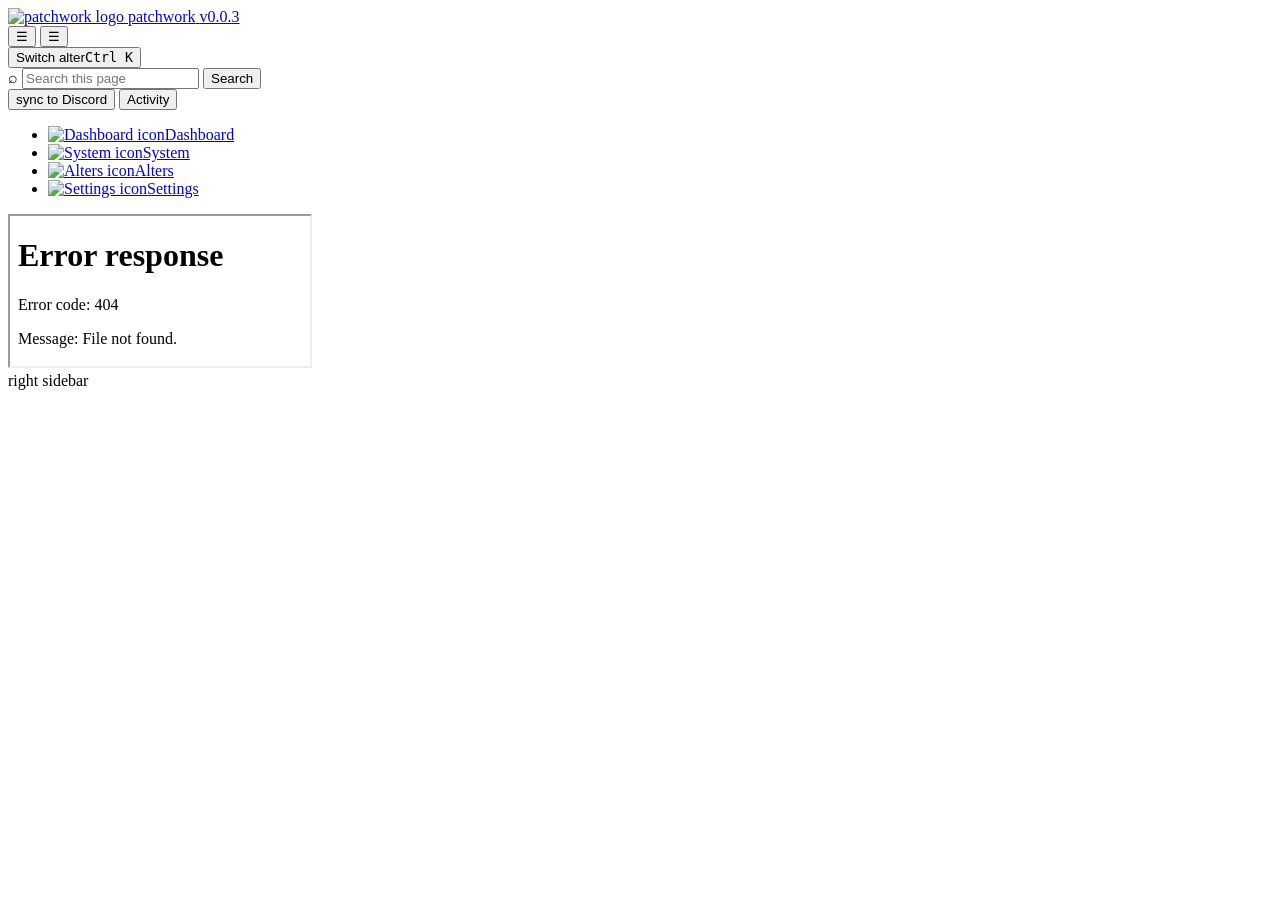
==== index.html @ f66c148a "im so done" ====
<!DOCTYPE html>
<html lang="en">

<head>
    <meta charset="UTF-8">
    <meta name="viewport" content="width=device-width, initial-scale=1.0">
    <title>patchwork v0.0.3</title>
    <link rel="icon" type="image/png" href="assets/favicon.png">
    <link rel="stylesheet" href="styles.css">
    <script src="scripts.js" defer></script>
    <script>
        window.va = window.va || function () {
            window.vaq = window.vaq || [];
            window.vaq.push(arguments);
        };
    </script>
    <script defer src="/_vercel/insights/script.js"></script>
</head>

<body>
    <main>
        <header id="main-head" class="main-box">
            <a class="header-content" href="pages/dashboard.html" target="content-frame"
                aria-label="patchwork dashboard">
                <span id="header-logo" class="icon-small"><img src="assets/icon.png" alt="patchwork logo"></span>
                <span class="brand-name">patchwork</span>
                <span class="brand-version">v0.0.3</span>
            </a>
            <div class="mobile-controls">
                <button class="sidebar-toggle left-toggle" type="button" aria-label="Open left sidebar"
                    aria-expanded="false" aria-controls="sidebar-left">
                    ☰
                </button>
                <button class="sidebar-toggle right-toggle" type="button" aria-label="Open right sidebar"
                    aria-expanded="false" aria-controls="sidebar-right">
                    ☰
                </button>
            </div>
        </header>
        <nav id="navigation" class="main-box" aria-label="Global tools">
            <div class="toolbar-row">
                <button id="switcher-button" class="toolbar-button switcher-button" type="button" aria-haspopup="dialog"
                    aria-controls="switcher-dialog">
                    <span>Switch alter</span><kbd>Ctrl K</kbd>
                </button>
                <search id="page-search" class="search-form">
                    <label class="search-field">
                        <span aria-hidden="true">⌕</span>
                        <input id="search-query" type="search" placeholder="Search this page"
                            aria-label="Search this page">
                    </label>
                    <button class="toolbar-button search-submit" type="button">Search</button>
                </search>
                <div class="toolbar-actions">
                    <button id="discord-sync-button" class="toolbar-button" type="button" aria-haspopup="dialog"
                        aria-controls="discord-dialog">sync to Discord</button>
                    <button id="activity-button" class="toolbar-button" type="button" aria-haspopup="dialog"
                        aria-controls="activity-dialog">Activity</button>
                </div>
            </div>
            <p id="toolbar-status" class="toolbar-status" role="status" aria-live="polite"></p>
        </nav>
        <aside id="sidebar-left" class="main-box">
            <ul>
                <li><a class="button-sidebar" href="pages/dashboard.html" target="content-frame"><span
                            class="icon-small"><img src="assets/icon-dashboard.svg"
                                alt="Dashboard icon"></span>Dashboard</a></li>
                <li><a class="button-sidebar" href="pages/system.html" target="content-frame"><span
                            class="icon-small"><img src="assets/icon-system.svg" alt="System icon"></span>System</a>
                </li>
                <li><a class="button-sidebar" href="pages/alters.html" target="content-frame"><span
                            class="icon-small"><img src="assets/icon-alters.svg" alt="Alters icon"></span>Alters</a>
                </li>
                <li><a class="button-sidebar" href="pages/settings.html" target="content-frame"><span
                            class="icon-small"><img src="assets/icon-settings.svg"
                                alt="Settings icon"></span>Settings</a></li>
            </ul>
        </aside>
        <section id="body" class="main-box">
            <iframe name="content-frame" title="Page content" src="pages/dashboard.html"></iframe>
        </section>
        <aside id="sidebar-right" class="main-box">right sidebar</aside>
    </main>

    <dialog id="switcher-dialog" class="toolbar-dialog" aria-labelledby="switcher-title">
        <div class="dialog-heading">
            <h2 id="switcher-title">Switch alter</h2>
            <button class="dialog-close" type="button" aria-label="Close">×</button>
        </div>
        <div class="empty-state">
            <p class="empty-state-title">no alters added yet</p>
            <p class="dialog-hint">a list of alters will show up once they're added.</p>
            <a id="switcher-alters-link" class="toolbar-button primary-action" href="pages/alters.html"
                target="content-frame">Open Alters</a>
        </div>
    </dialog>

    <dialog id="discord-dialog" class="toolbar-dialog" aria-labelledby="discord-title">
        <div class="dialog-heading">
            <h2 id="discord-title">Discord sync</h2>
            <button class="dialog-close" type="button" aria-label="Close">×</button>
        </div>
        <p class="connection-state">Not connected</p>
        <p class="dialog-hint">configure bot connections in settings.</p>
        <p class="integration-label">planned bot connections</p>
        <ul class="integration-list">
            <li>PluralKit</li>
            <li>PluralBuddy</li>
            <li>Ourkitty</li>
            <li>Tupperbox</li>
        </ul>
        <a id="discord-settings-link" class="toolbar-button primary-action settings-action" href="pages/settings.html"
            target="content-frame">Open Settings</a>
    </dialog>

    <dialog id="activity-dialog" class="toolbar-dialog" aria-labelledby="activity-title">
        <div>
            <div class="dialog-heading">
                <h2 id="activity-title">Activity</h2>
                <button class="dialog-close" type="button" aria-label="Close">×</button>
            </div>
            <p class="dialog-hint">recent changes from this tab. undo is available until the tab is closed.</p>
        <div id="activity-list" class="activity-list" role="feed" aria-label="Recent changes" aria-live="polite">
                <p class="empty-activity">no changes yet.</p>
            </div>
        </div>
    </dialog>
</body>

</html>
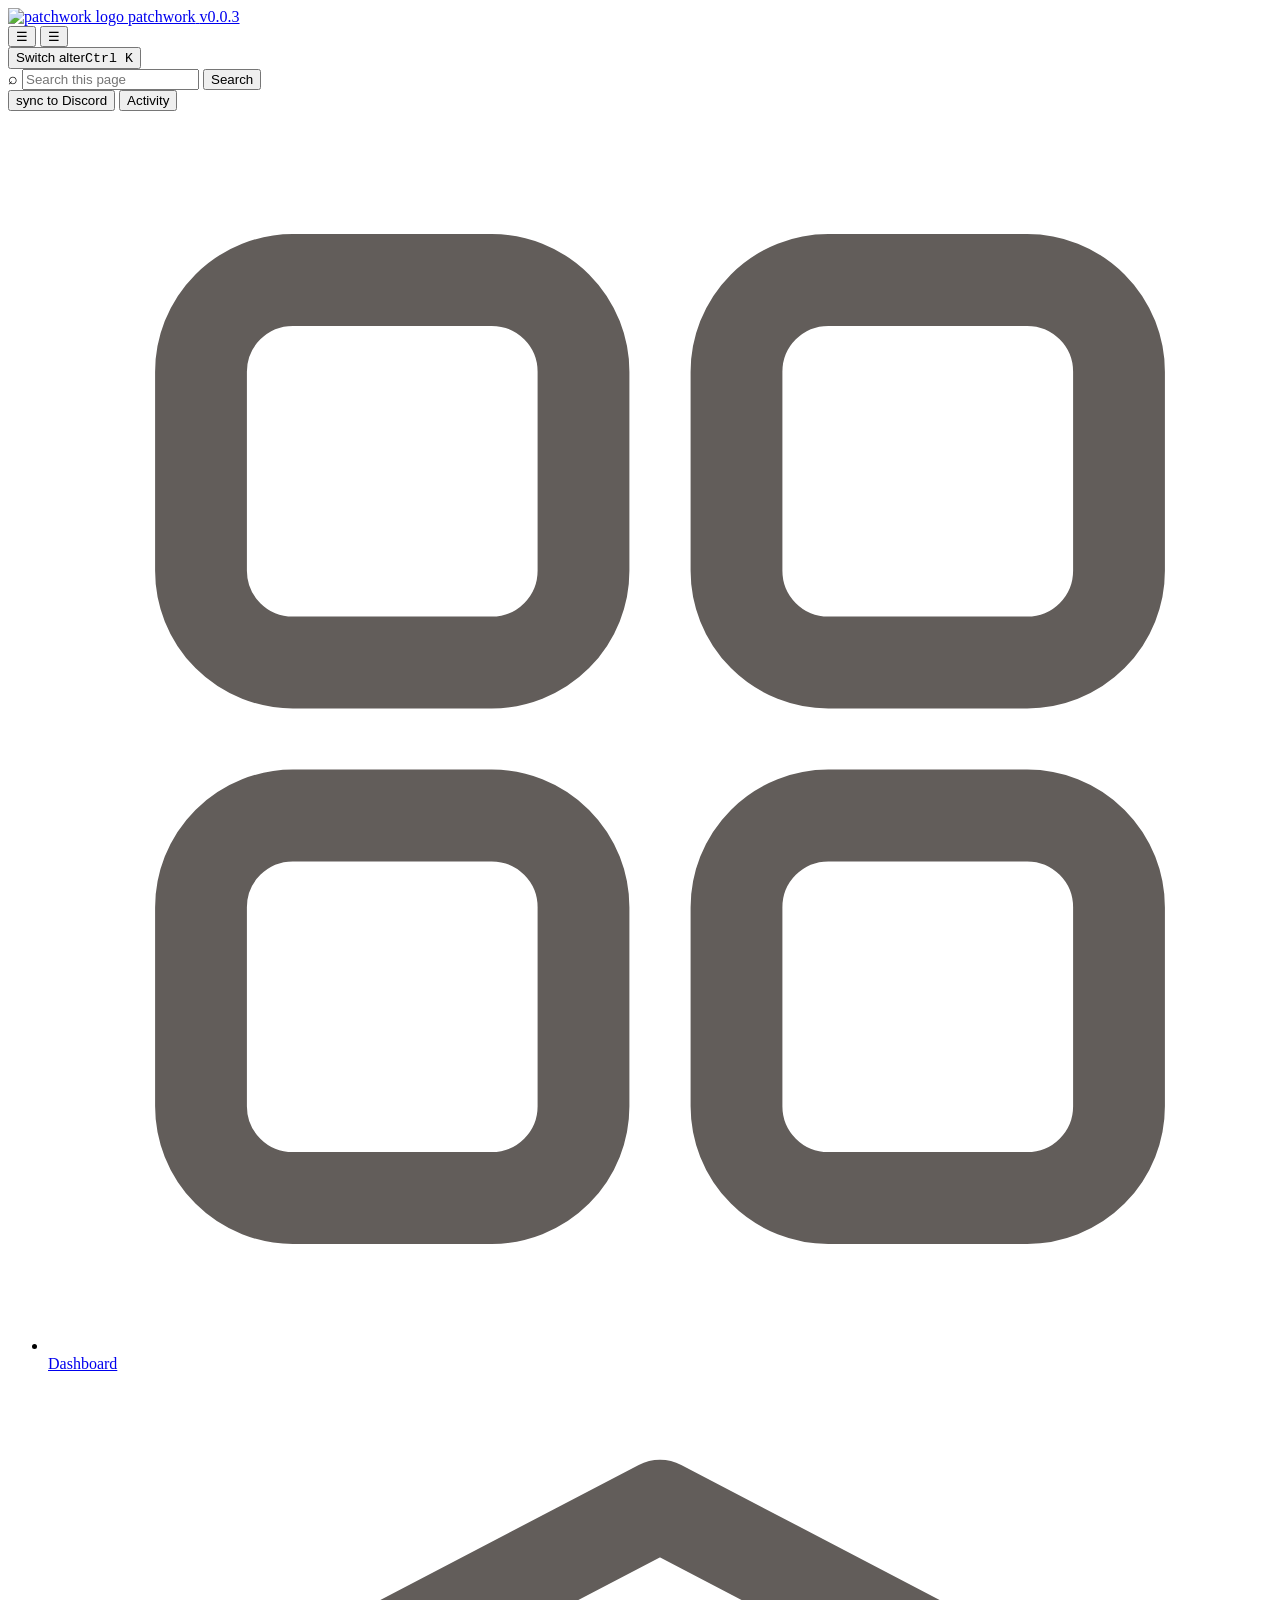
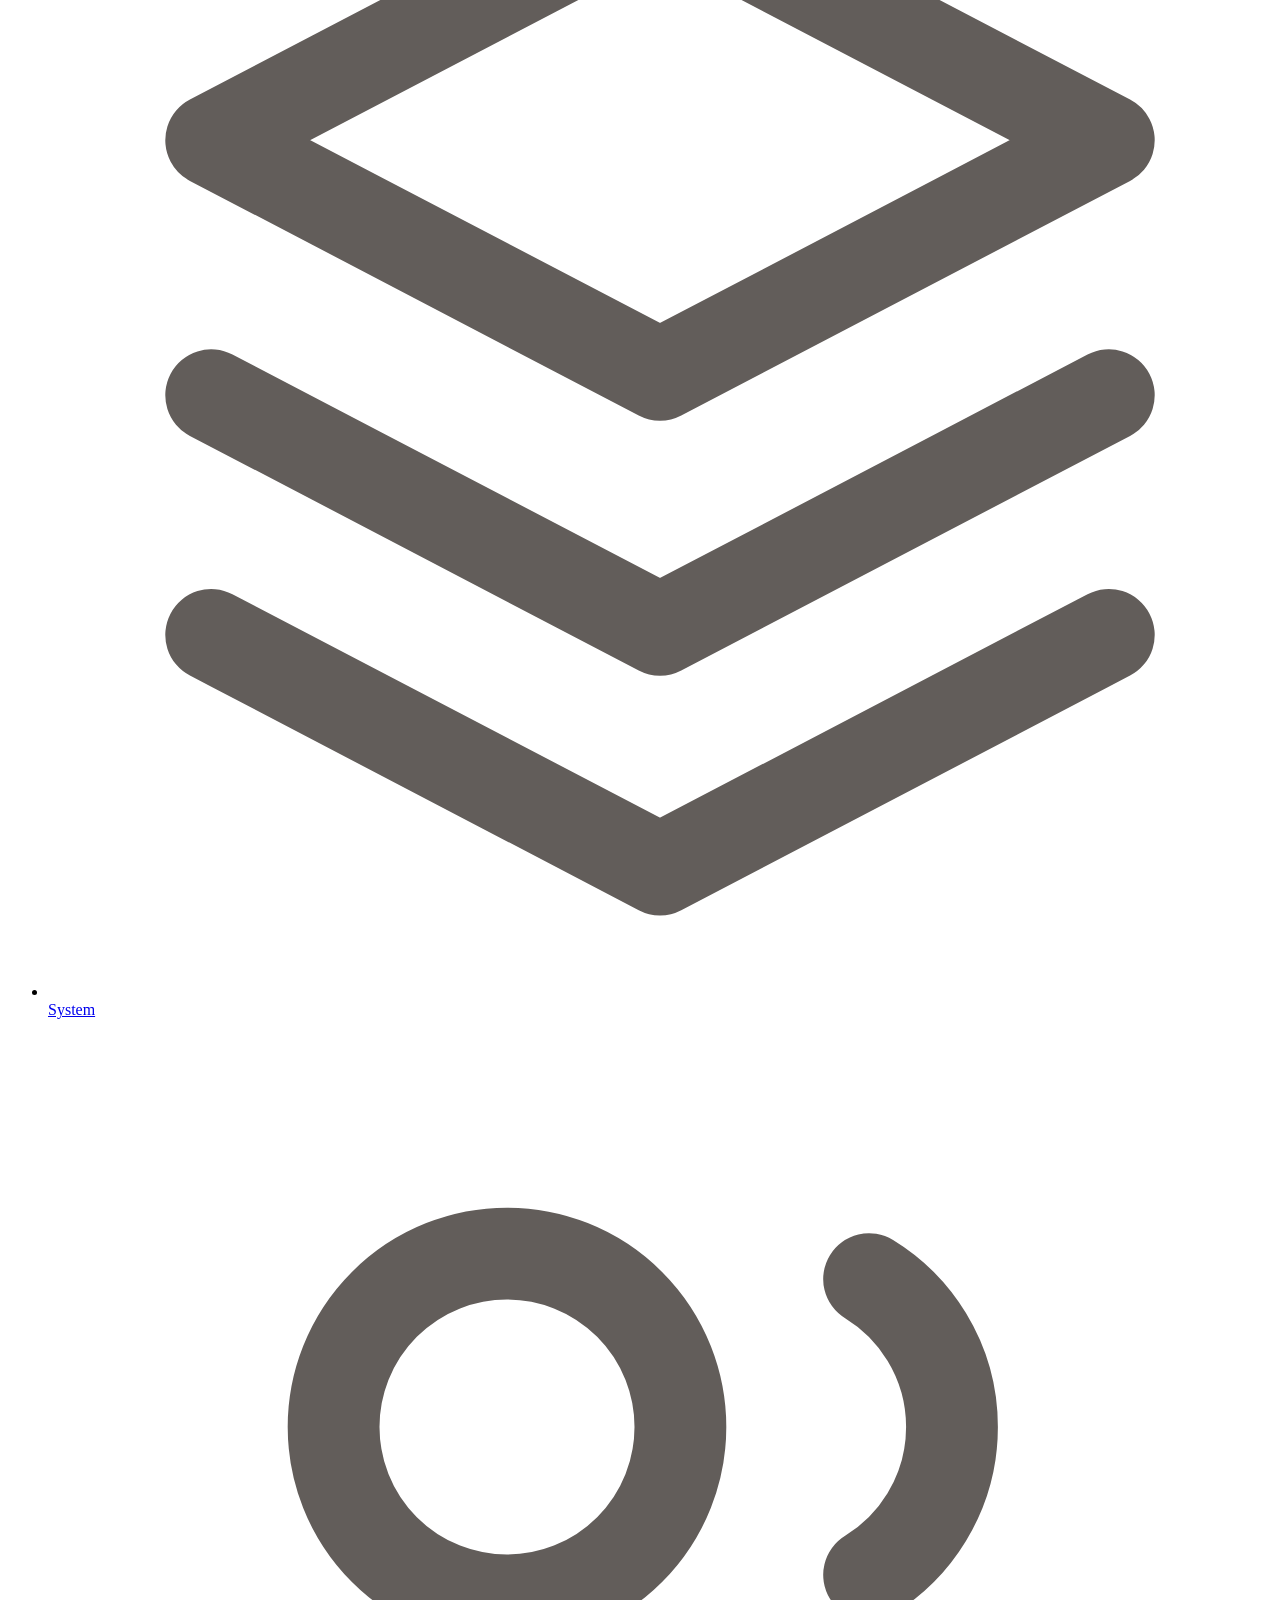
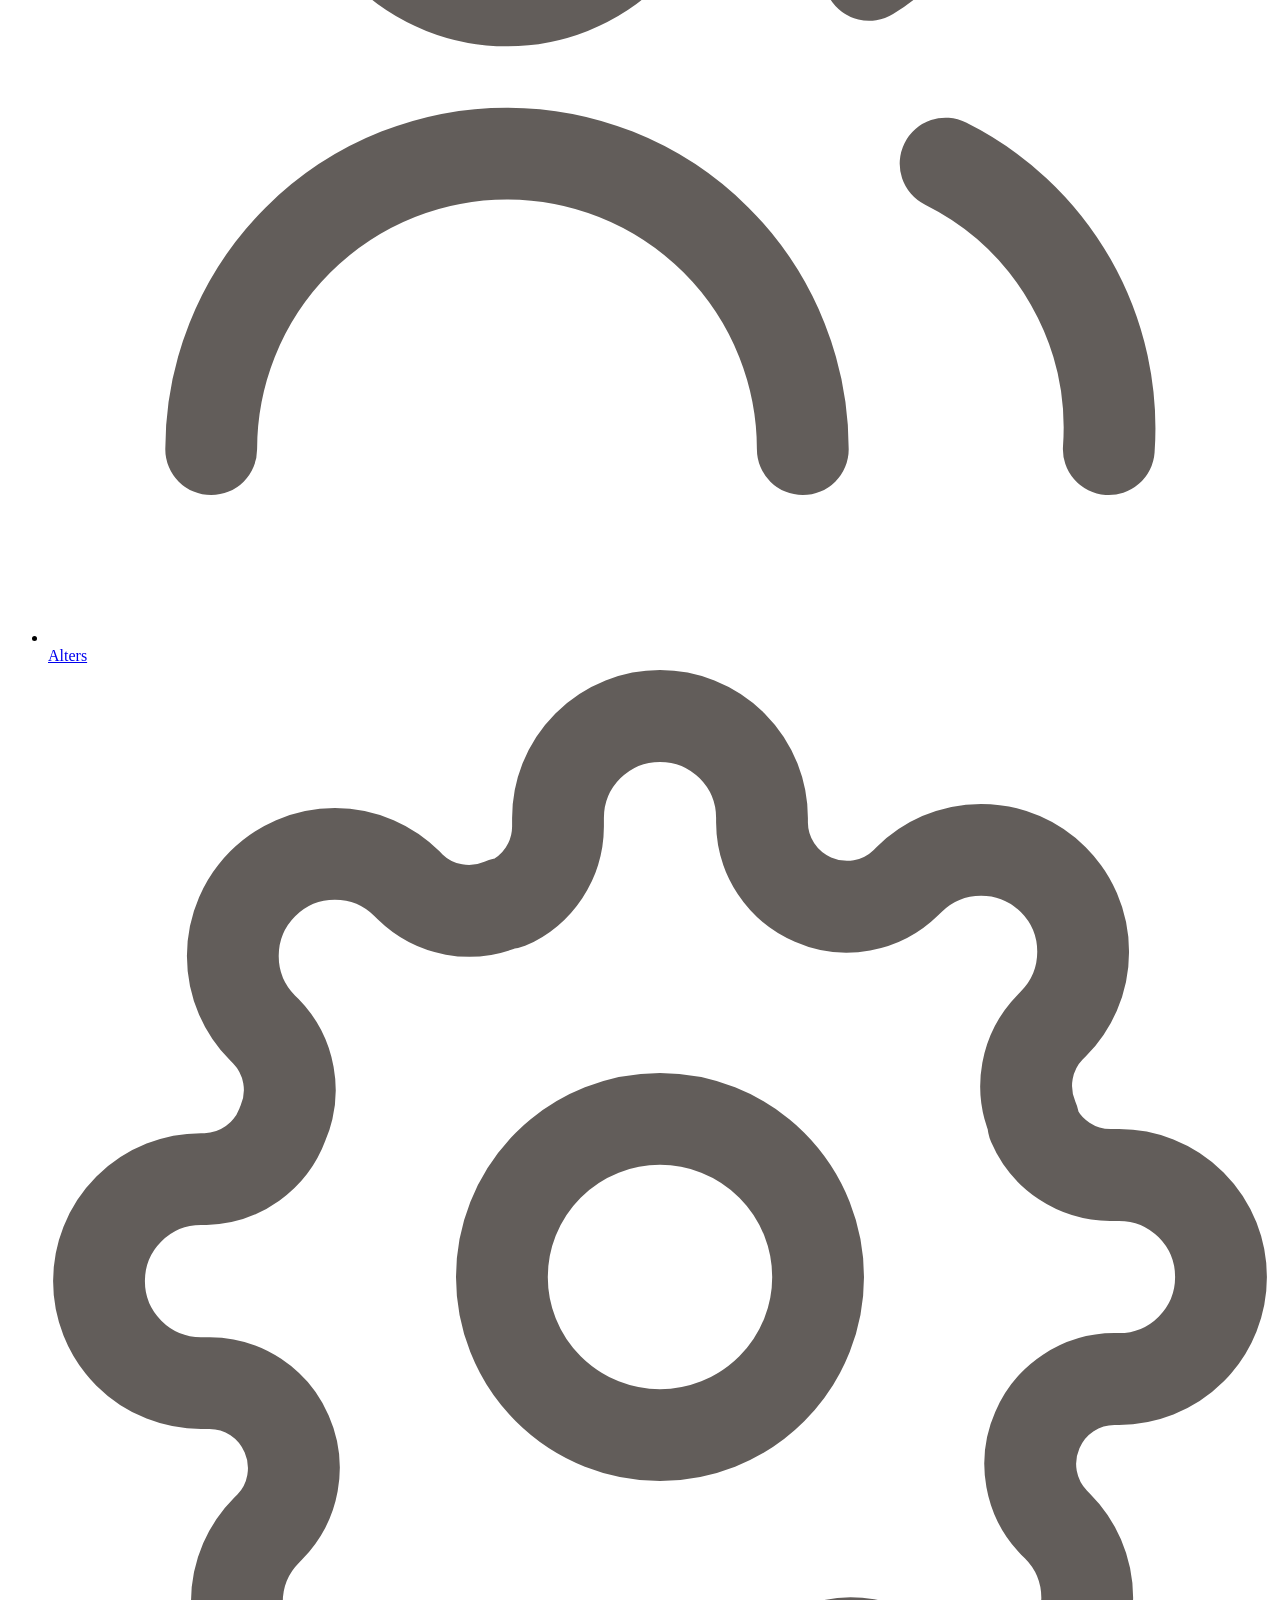
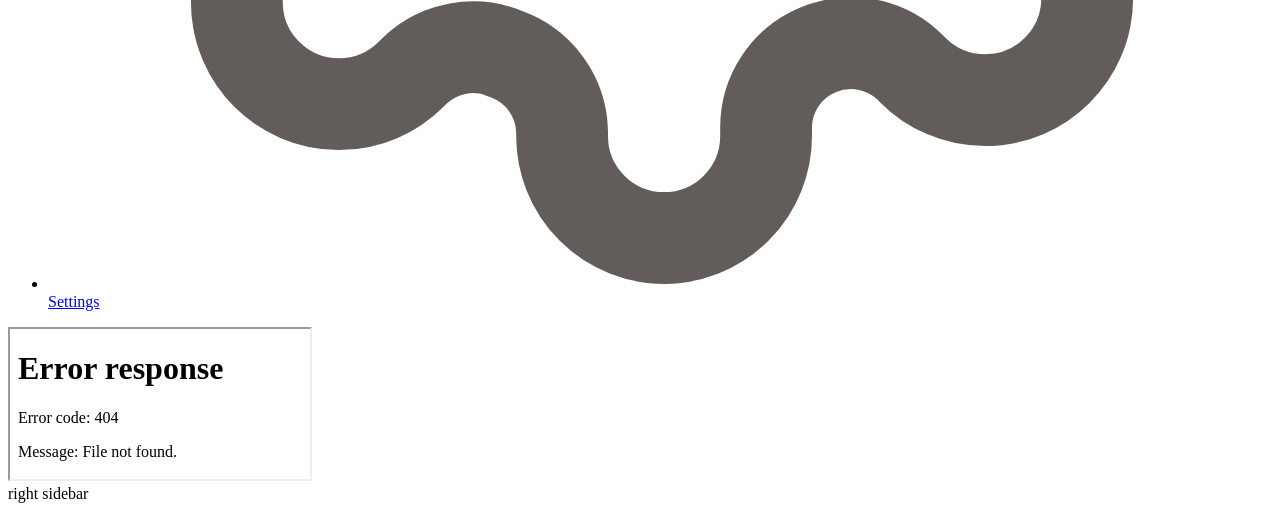
==== commit a95dc8b1: "Merge pull request #7 from mantislegion/alter-stuff push alter cards and other things to main" ====
--- a/index.html
+++ b/index.html
@@ -7,6 +7,8 @@
     <title>patchwork v0.0.3</title>
     <link rel="icon" type="image/png" href="assets/favicon.png">
     <link rel="stylesheet" href="styles.css">
+        <link rel="icon" href="assets/favicon.png">
+<link rel="apple-touch-icon" href="assets/icon.png">
     <script src="scripts.js" defer></script>
     <script>
         window.va = window.va || function () {
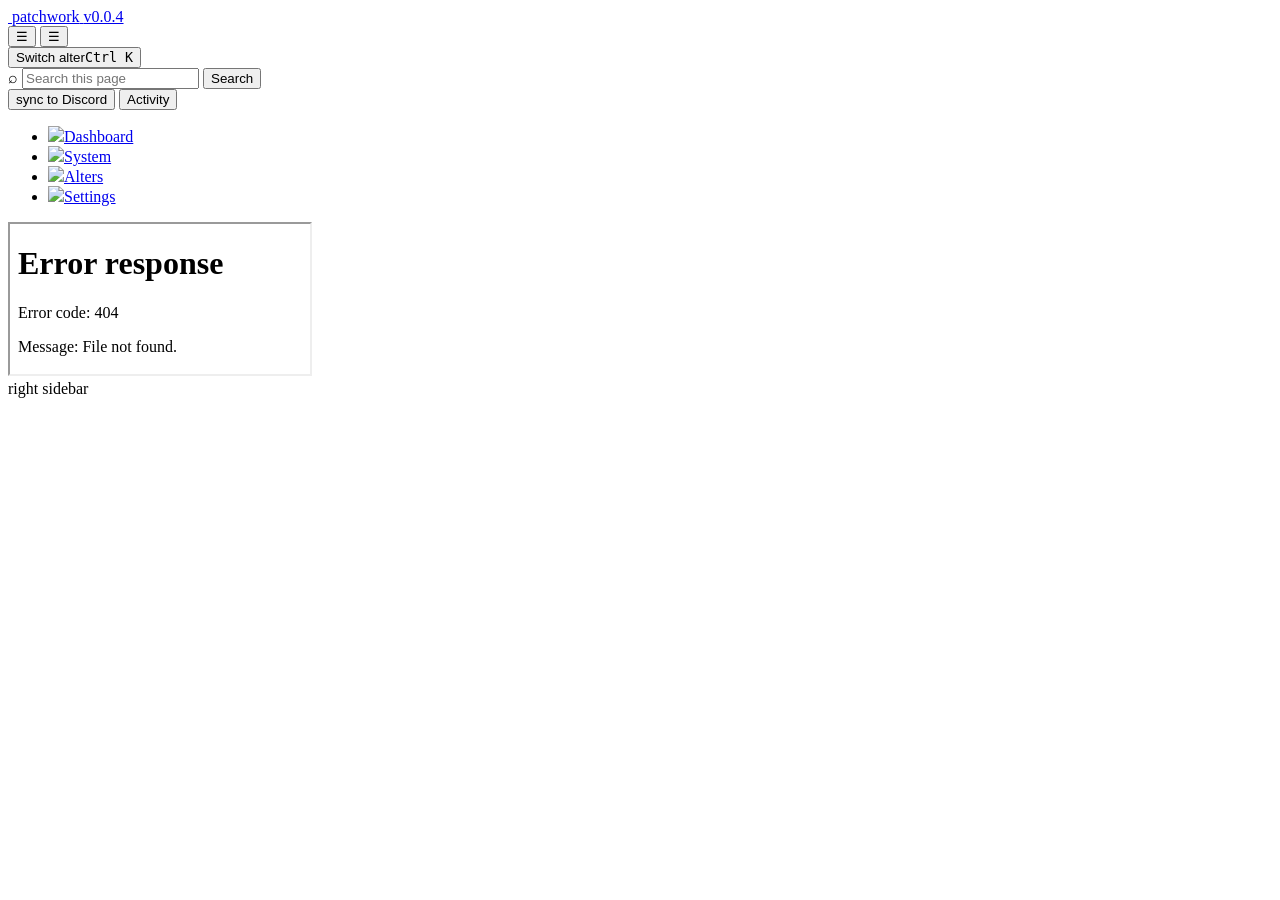
==== commit 10434418: "update version number ok" ====
--- a/index.html
+++ b/index.html
@@ -7,14 +7,9 @@
     <title>patchwork v0.0.3</title>
     <link rel="icon" type="image/png" href="assets/favicon.png">
     <link rel="stylesheet" href="styles.css">
-        <link rel="icon" href="assets/favicon.png">
-<link rel="apple-touch-icon" href="assets/icon.png">
     <script src="scripts.js" defer></script>
     <script>
-        window.va = window.va || function () {
-            window.vaq = window.vaq || [];
-            window.vaq.push(arguments);
-        };
+        window.va = window.va || function () { (window.vaq = window.vaq || []).push(arguments); };
     </script>
     <script defer src="/_vercel/insights/script.js"></script>
 </head>
@@ -22,60 +17,49 @@
 <body>
     <main>
         <header id="main-head" class="main-box">
-            <a class="header-content" href="pages/dashboard.html" target="content-frame"
-                aria-label="patchwork dashboard">
-                <span id="header-logo" class="icon-small"><img src="assets/icon.png" alt="patchwork logo"></span>
+            <a class="header-content" href="pages/dashboard.html" target="content-frame" aria-label="patchwork dashboard">
+                <span id="header-logo" class="icon-small"><img src="assets/icon.png" alt=""></span>
                 <span class="brand-name">patchwork</span>
-                <span class="brand-version">v0.0.3</span>
+                <span class="brand-version">v0.0.4</span>
             </a>
-            <div class="mobile-controls">
-                <button class="sidebar-toggle left-toggle" type="button" aria-label="Open left sidebar"
-                    aria-expanded="false" aria-controls="sidebar-left">
+            <div class="mobile-controls" aria-label="Sidebar controls">
+                <button class="sidebar-toggle left-toggle" type="button" aria-label="Open left sidebar" aria-expanded="false">
                     ☰
                 </button>
-                <button class="sidebar-toggle right-toggle" type="button" aria-label="Open right sidebar"
-                    aria-expanded="false" aria-controls="sidebar-right">
+                <button class="sidebar-toggle right-toggle" type="button" aria-label="Open right sidebar" aria-expanded="false">
                     ☰
                 </button>
             </div>
         </header>
         <nav id="navigation" class="main-box" aria-label="Global tools">
             <div class="toolbar-row">
-                <button id="switcher-button" class="toolbar-button switcher-button" type="button" aria-haspopup="dialog"
-                    aria-controls="switcher-dialog">
+                <button id="switcher-button" class="toolbar-button switcher-button" type="button" aria-haspopup="dialog" aria-controls="switcher-dialog">
                     <span>Switch alter</span><kbd>Ctrl K</kbd>
                 </button>
-                <search id="page-search" class="search-form">
+                <form id="page-search" class="search-form" role="search">
                     <label class="search-field">
                         <span aria-hidden="true">⌕</span>
-                        <input id="search-query" type="search" placeholder="Search this page"
-                            aria-label="Search this page">
+                        <input id="search-query" type="search" placeholder="Search this page" aria-label="Search this page">
                     </label>
-                    <button class="toolbar-button search-submit" type="button">Search</button>
-                </search>
+                    <button class="toolbar-button search-submit" type="submit">Search</button>
+                </form>
                 <div class="toolbar-actions">
-                    <button id="discord-sync-button" class="toolbar-button" type="button" aria-haspopup="dialog"
-                        aria-controls="discord-dialog">sync to Discord</button>
-                    <button id="activity-button" class="toolbar-button" type="button" aria-haspopup="dialog"
-                        aria-controls="activity-dialog">Activity</button>
+                    <button id="discord-sync-button" class="toolbar-button" type="button" aria-haspopup="dialog" aria-controls="discord-dialog">sync to Discord</button>
+                    <button id="activity-button" class="toolbar-button" type="button" aria-haspopup="dialog" aria-controls="activity-dialog">Activity</button>
                 </div>
             </div>
             <p id="toolbar-status" class="toolbar-status" role="status" aria-live="polite"></p>
         </nav>
         <aside id="sidebar-left" class="main-box">
             <ul>
-                <li><a class="button-sidebar" href="pages/dashboard.html" target="content-frame"><span
-                            class="icon-small"><img src="assets/icon-dashboard.svg"
-                                alt="Dashboard icon"></span>Dashboard</a></li>
-                <li><a class="button-sidebar" href="pages/system.html" target="content-frame"><span
-                            class="icon-small"><img src="assets/icon-system.svg" alt="System icon"></span>System</a>
-                </li>
-                <li><a class="button-sidebar" href="pages/alters.html" target="content-frame"><span
-                            class="icon-small"><img src="assets/icon-alters.svg" alt="Alters icon"></span>Alters</a>
-                </li>
-                <li><a class="button-sidebar" href="pages/settings.html" target="content-frame"><span
-                            class="icon-small"><img src="assets/icon-settings.svg"
-                                alt="Settings icon"></span>Settings</a></li>
+                <li><a class="button-sidebar" href="pages/dashboard.html" target="content-frame"><span class="icon-small"><img src="assets/icon-dashboard.png"
+                                placeholder="logo"></span>Dashboard</a></li>
+                <li><a class="button-sidebar" href="pages/system.html" target="content-frame"><span class="icon-small"><img src="assets/icon-system.png"
+                                placeholder="logo"></span>System</a></li>
+                <li><a class="button-sidebar" href="pages/alters.html" target="content-frame"><span class="icon-small"><img src="assets/icon-alters.png"
+                                placeholder="logo"></span>Alters</a></li>
+                <li><a class="button-sidebar" href="pages/settings.html" target="content-frame"><span class="icon-small"><img src="assets/icon-settings.png"
+                                placeholder="logo"></span>Settings</a></li>
             </ul>
         </aside>
         <section id="body" class="main-box">
@@ -92,8 +76,7 @@
         <div class="empty-state">
             <p class="empty-state-title">no alters added yet</p>
             <p class="dialog-hint">a list of alters will show up once they're added.</p>
-            <a id="switcher-alters-link" class="toolbar-button primary-action" href="pages/alters.html"
-                target="content-frame">Open Alters</a>
+            <a id="switcher-alters-link" class="toolbar-button primary-action" href="pages/alters.html" target="content-frame">Open Alters</a>
         </div>
     </dialog>
 
@@ -111,8 +94,7 @@
             <li>Ourkitty</li>
             <li>Tupperbox</li>
         </ul>
-        <a id="discord-settings-link" class="toolbar-button primary-action settings-action" href="pages/settings.html"
-            target="content-frame">Open Settings</a>
+        <a id="discord-settings-link" class="toolbar-button primary-action settings-action" href="pages/settings.html" target="content-frame">Open Settings</a>
     </dialog>
 
     <dialog id="activity-dialog" class="toolbar-dialog" aria-labelledby="activity-title">
@@ -122,11 +104,11 @@
                 <button class="dialog-close" type="button" aria-label="Close">×</button>
             </div>
             <p class="dialog-hint">recent changes from this tab. undo is available until the tab is closed.</p>
-        <div id="activity-list" class="activity-list" role="feed" aria-label="Recent changes" aria-live="polite">
-                <p class="empty-activity">no changes yet.</p>
+            <div id="activity-list" class="activity-list" role="feed" aria-label="Recent changes" aria-live="polite">
+                <p class="empty-activity">no changes found.</p>
             </div>
         </div>
     </dialog>
 </body>
 
-</html>
+</html>
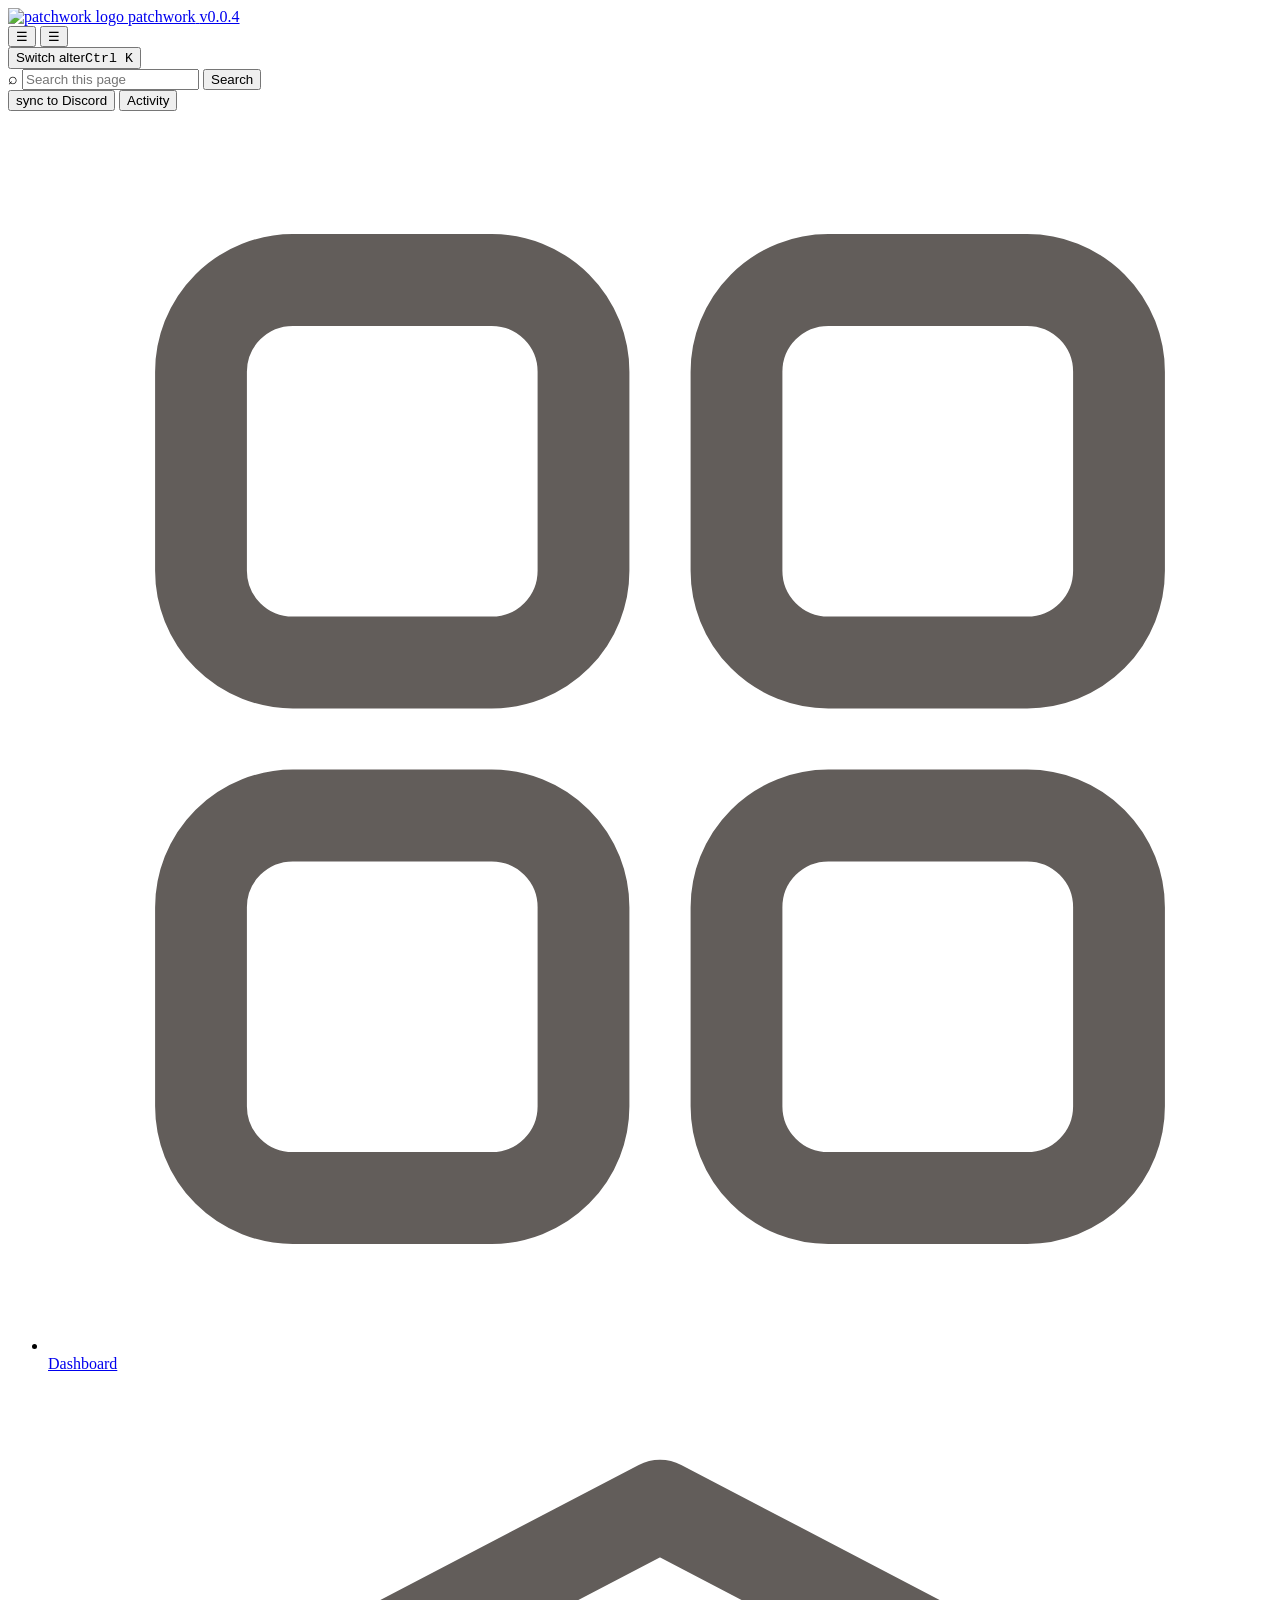
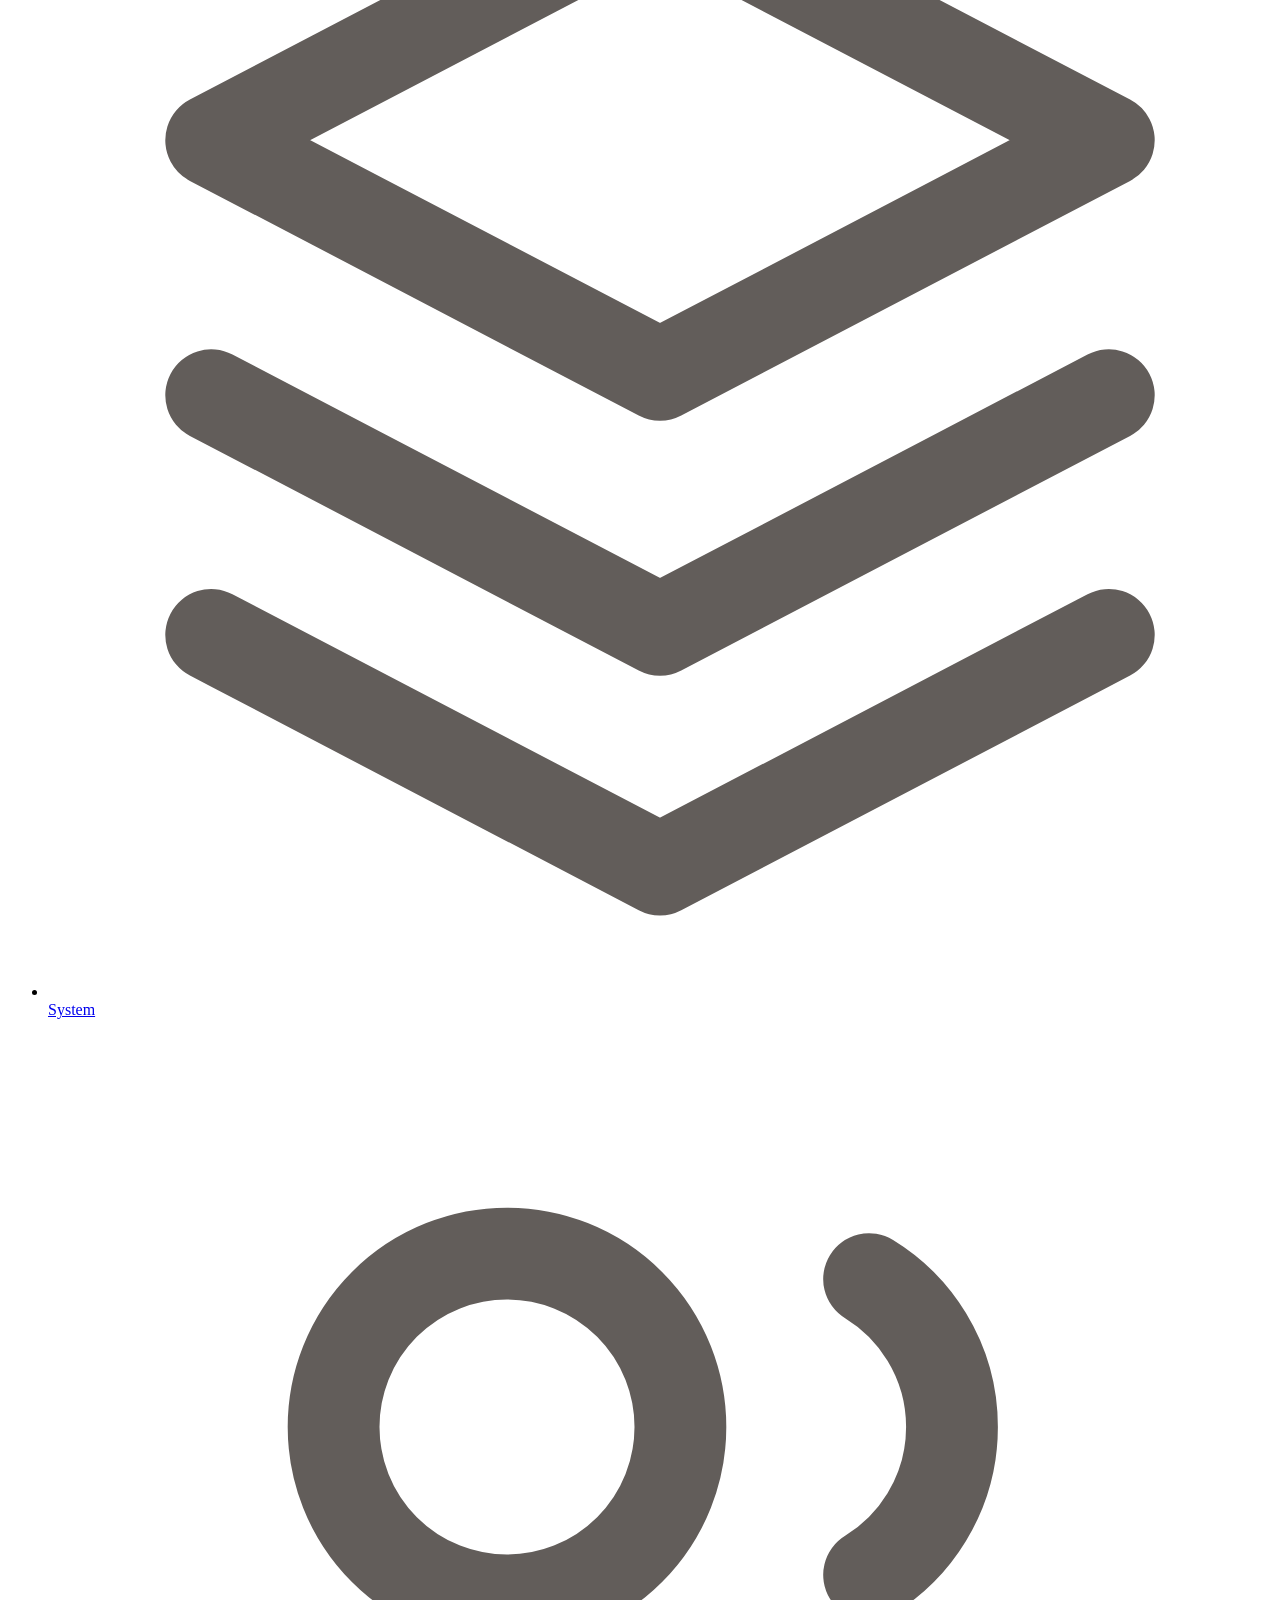
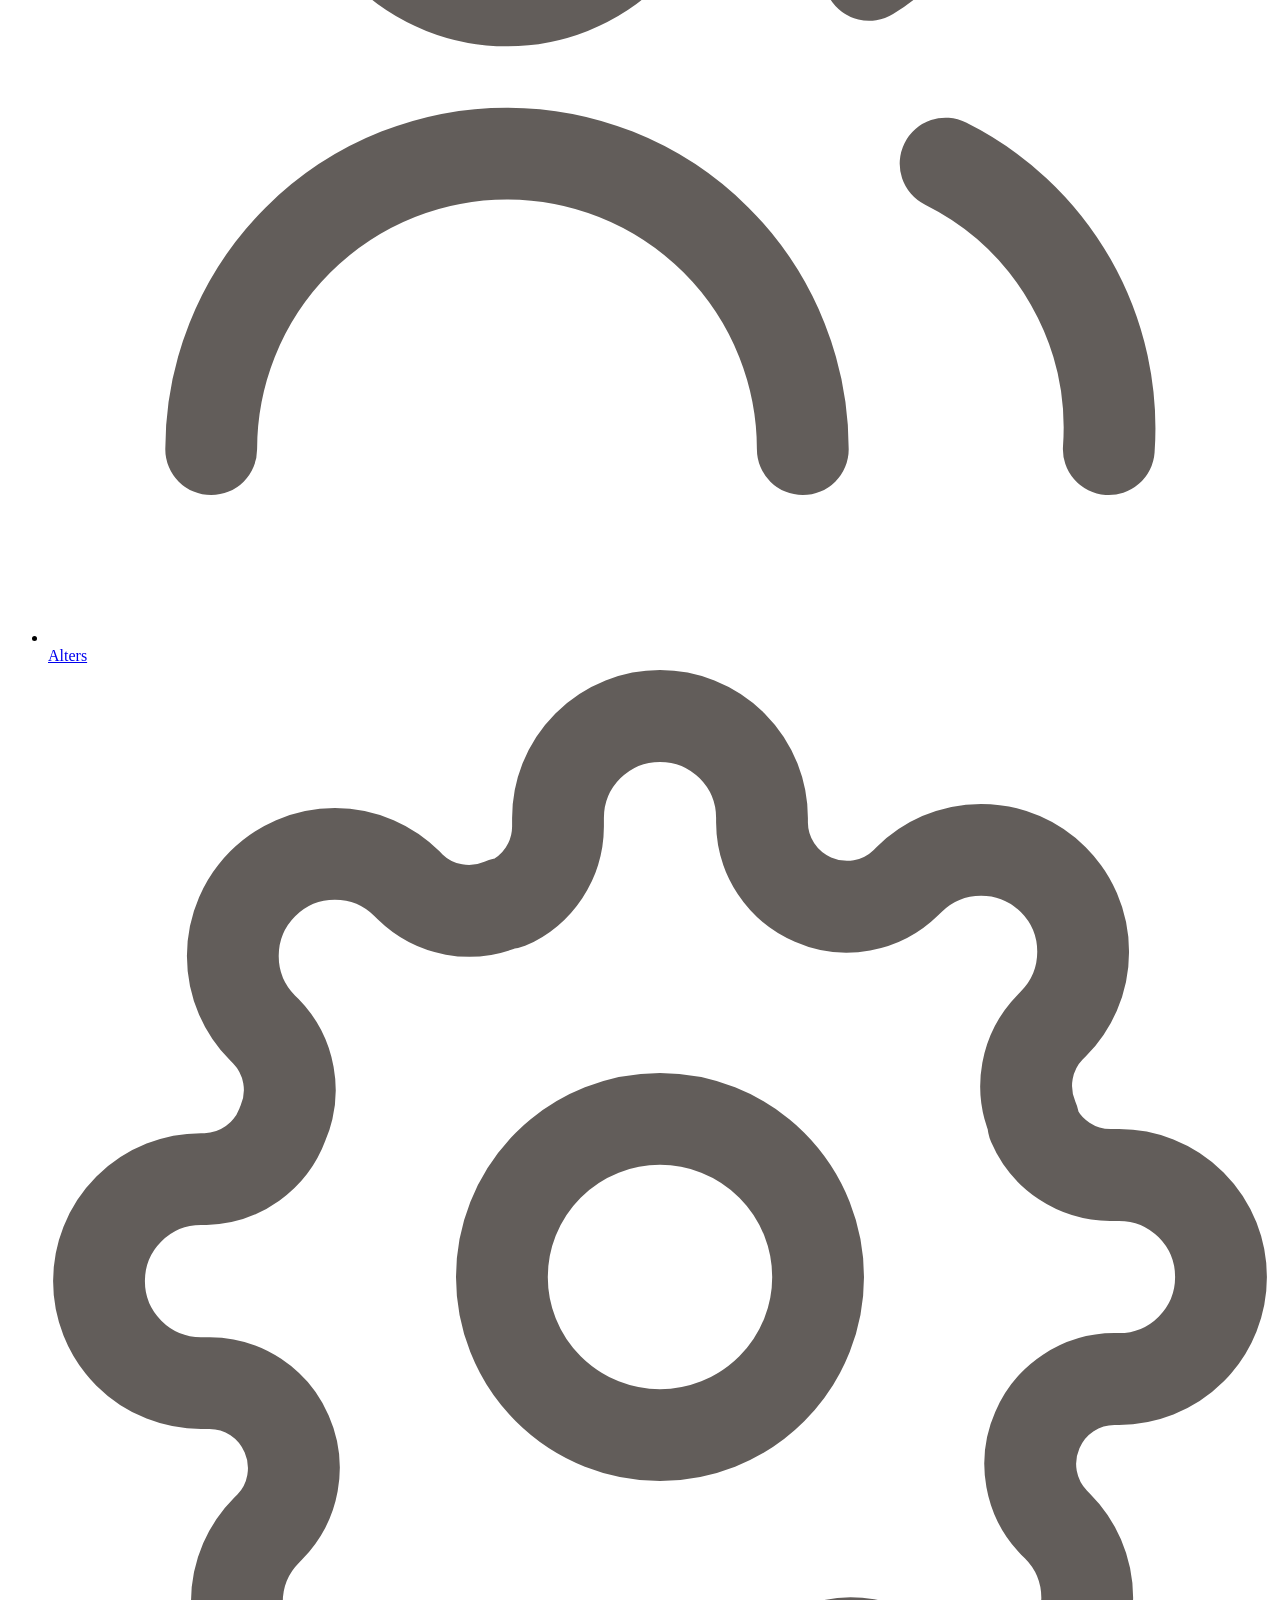
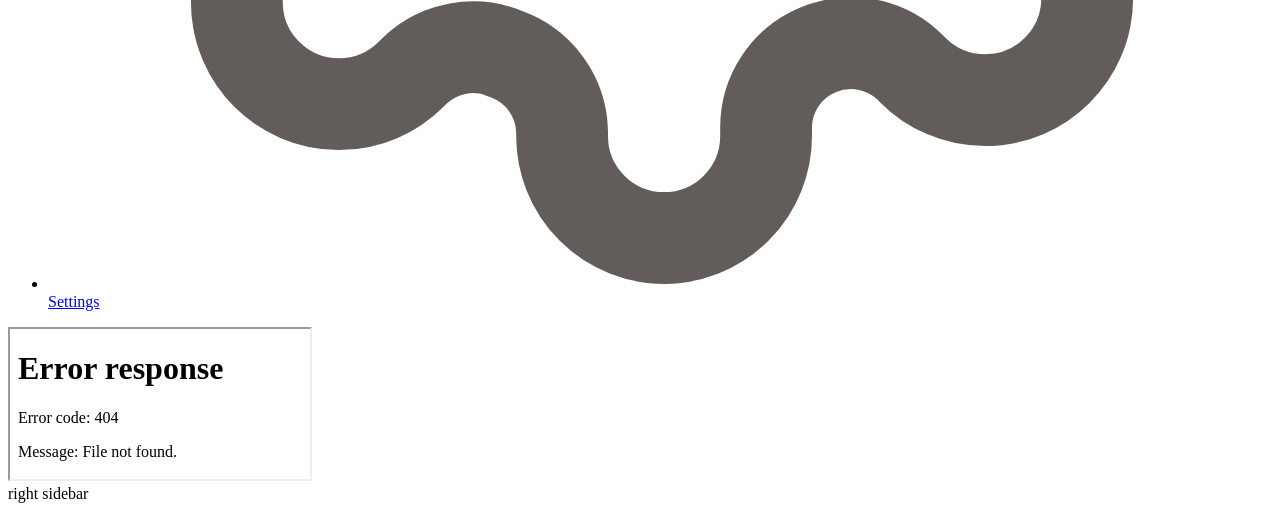
==== commit b179cf67: "Merge branch 'main' of https://github.com/ezrapugliese/patchwork" ====
--- a/index.html
+++ b/index.html
@@ -7,9 +7,14 @@
     <title>patchwork v0.0.3</title>
     <link rel="icon" type="image/png" href="assets/favicon.png">
     <link rel="stylesheet" href="styles.css">
+        <link rel="icon" href="assets/favicon.png">
+<link rel="apple-touch-icon" href="assets/icon.png">
     <script src="scripts.js" defer></script>
     <script>
-        window.va = window.va || function () { (window.vaq = window.vaq || []).push(arguments); };
+        window.va = window.va || function () {
+            window.vaq = window.vaq || [];
+            window.vaq.push(arguments);
+        };
     </script>
     <script defer src="/_vercel/insights/script.js"></script>
 </head>
@@ -17,49 +22,60 @@
 <body>
     <main>
         <header id="main-head" class="main-box">
-            <a class="header-content" href="pages/dashboard.html" target="content-frame" aria-label="patchwork dashboard">
-                <span id="header-logo" class="icon-small"><img src="assets/icon.png" alt=""></span>
+            <a class="header-content" href="pages/dashboard.html" target="content-frame"
+                aria-label="patchwork dashboard">
+                <span id="header-logo" class="icon-small"><img src="assets/icon.png" alt="patchwork logo"></span>
                 <span class="brand-name">patchwork</span>
                 <span class="brand-version">v0.0.4</span>
             </a>
-            <div class="mobile-controls" aria-label="Sidebar controls">
-                <button class="sidebar-toggle left-toggle" type="button" aria-label="Open left sidebar" aria-expanded="false">
+            <div class="mobile-controls">
+                <button class="sidebar-toggle left-toggle" type="button" aria-label="Open left sidebar"
+                    aria-expanded="false" aria-controls="sidebar-left">
                     ☰
                 </button>
-                <button class="sidebar-toggle right-toggle" type="button" aria-label="Open right sidebar" aria-expanded="false">
+                <button class="sidebar-toggle right-toggle" type="button" aria-label="Open right sidebar"
+                    aria-expanded="false" aria-controls="sidebar-right">
                     ☰
                 </button>
             </div>
         </header>
         <nav id="navigation" class="main-box" aria-label="Global tools">
             <div class="toolbar-row">
-                <button id="switcher-button" class="toolbar-button switcher-button" type="button" aria-haspopup="dialog" aria-controls="switcher-dialog">
+                <button id="switcher-button" class="toolbar-button switcher-button" type="button" aria-haspopup="dialog"
+                    aria-controls="switcher-dialog">
                     <span>Switch alter</span><kbd>Ctrl K</kbd>
                 </button>
-                <form id="page-search" class="search-form" role="search">
+                <search id="page-search" class="search-form">
                     <label class="search-field">
                         <span aria-hidden="true">⌕</span>
-                        <input id="search-query" type="search" placeholder="Search this page" aria-label="Search this page">
+                        <input id="search-query" type="search" placeholder="Search this page"
+                            aria-label="Search this page">
                     </label>
-                    <button class="toolbar-button search-submit" type="submit">Search</button>
-                </form>
+                    <button class="toolbar-button search-submit" type="button">Search</button>
+                </search>
                 <div class="toolbar-actions">
-                    <button id="discord-sync-button" class="toolbar-button" type="button" aria-haspopup="dialog" aria-controls="discord-dialog">sync to Discord</button>
-                    <button id="activity-button" class="toolbar-button" type="button" aria-haspopup="dialog" aria-controls="activity-dialog">Activity</button>
+                    <button id="discord-sync-button" class="toolbar-button" type="button" aria-haspopup="dialog"
+                        aria-controls="discord-dialog">sync to Discord</button>
+                    <button id="activity-button" class="toolbar-button" type="button" aria-haspopup="dialog"
+                        aria-controls="activity-dialog">Activity</button>
                 </div>
             </div>
             <p id="toolbar-status" class="toolbar-status" role="status" aria-live="polite"></p>
         </nav>
         <aside id="sidebar-left" class="main-box">
             <ul>
-                <li><a class="button-sidebar" href="pages/dashboard.html" target="content-frame"><span class="icon-small"><img src="assets/icon-dashboard.png"
-                                placeholder="logo"></span>Dashboard</a></li>
-                <li><a class="button-sidebar" href="pages/system.html" target="content-frame"><span class="icon-small"><img src="assets/icon-system.png"
-                                placeholder="logo"></span>System</a></li>
-                <li><a class="button-sidebar" href="pages/alters.html" target="content-frame"><span class="icon-small"><img src="assets/icon-alters.png"
-                                placeholder="logo"></span>Alters</a></li>
-                <li><a class="button-sidebar" href="pages/settings.html" target="content-frame"><span class="icon-small"><img src="assets/icon-settings.png"
-                                placeholder="logo"></span>Settings</a></li>
+                <li><a class="button-sidebar" href="pages/dashboard.html" target="content-frame"><span
+                            class="icon-small"><img src="assets/icon-dashboard.svg"
+                                alt="Dashboard icon"></span>Dashboard</a></li>
+                <li><a class="button-sidebar" href="pages/system.html" target="content-frame"><span
+                            class="icon-small"><img src="assets/icon-system.svg" alt="System icon"></span>System</a>
+                </li>
+                <li><a class="button-sidebar" href="pages/alters.html" target="content-frame"><span
+                            class="icon-small"><img src="assets/icon-alters.svg" alt="Alters icon"></span>Alters</a>
+                </li>
+                <li><a class="button-sidebar" href="pages/settings.html" target="content-frame"><span
+                            class="icon-small"><img src="assets/icon-settings.svg"
+                                alt="Settings icon"></span>Settings</a></li>
             </ul>
         </aside>
         <section id="body" class="main-box">
@@ -76,7 +92,8 @@
         <div class="empty-state">
             <p class="empty-state-title">no alters added yet</p>
             <p class="dialog-hint">a list of alters will show up once they're added.</p>
-            <a id="switcher-alters-link" class="toolbar-button primary-action" href="pages/alters.html" target="content-frame">Open Alters</a>
+            <a id="switcher-alters-link" class="toolbar-button primary-action" href="pages/alters.html"
+                target="content-frame">Open Alters</a>
         </div>
     </dialog>
 
@@ -94,7 +111,8 @@
             <li>Ourkitty</li>
             <li>Tupperbox</li>
         </ul>
-        <a id="discord-settings-link" class="toolbar-button primary-action settings-action" href="pages/settings.html" target="content-frame">Open Settings</a>
+        <a id="discord-settings-link" class="toolbar-button primary-action settings-action" href="pages/settings.html"
+            target="content-frame">Open Settings</a>
     </dialog>
 
     <dialog id="activity-dialog" class="toolbar-dialog" aria-labelledby="activity-title">
@@ -104,11 +122,11 @@
                 <button class="dialog-close" type="button" aria-label="Close">×</button>
             </div>
             <p class="dialog-hint">recent changes from this tab. undo is available until the tab is closed.</p>
-            <div id="activity-list" class="activity-list" role="feed" aria-label="Recent changes" aria-live="polite">
-                <p class="empty-activity">no changes found.</p>
+        <div id="activity-list" class="activity-list" role="feed" aria-label="Recent changes" aria-live="polite">
+                <p class="empty-activity">no changes yet.</p>
             </div>
         </div>
     </dialog>
 </body>
 
-</html>+</html>
